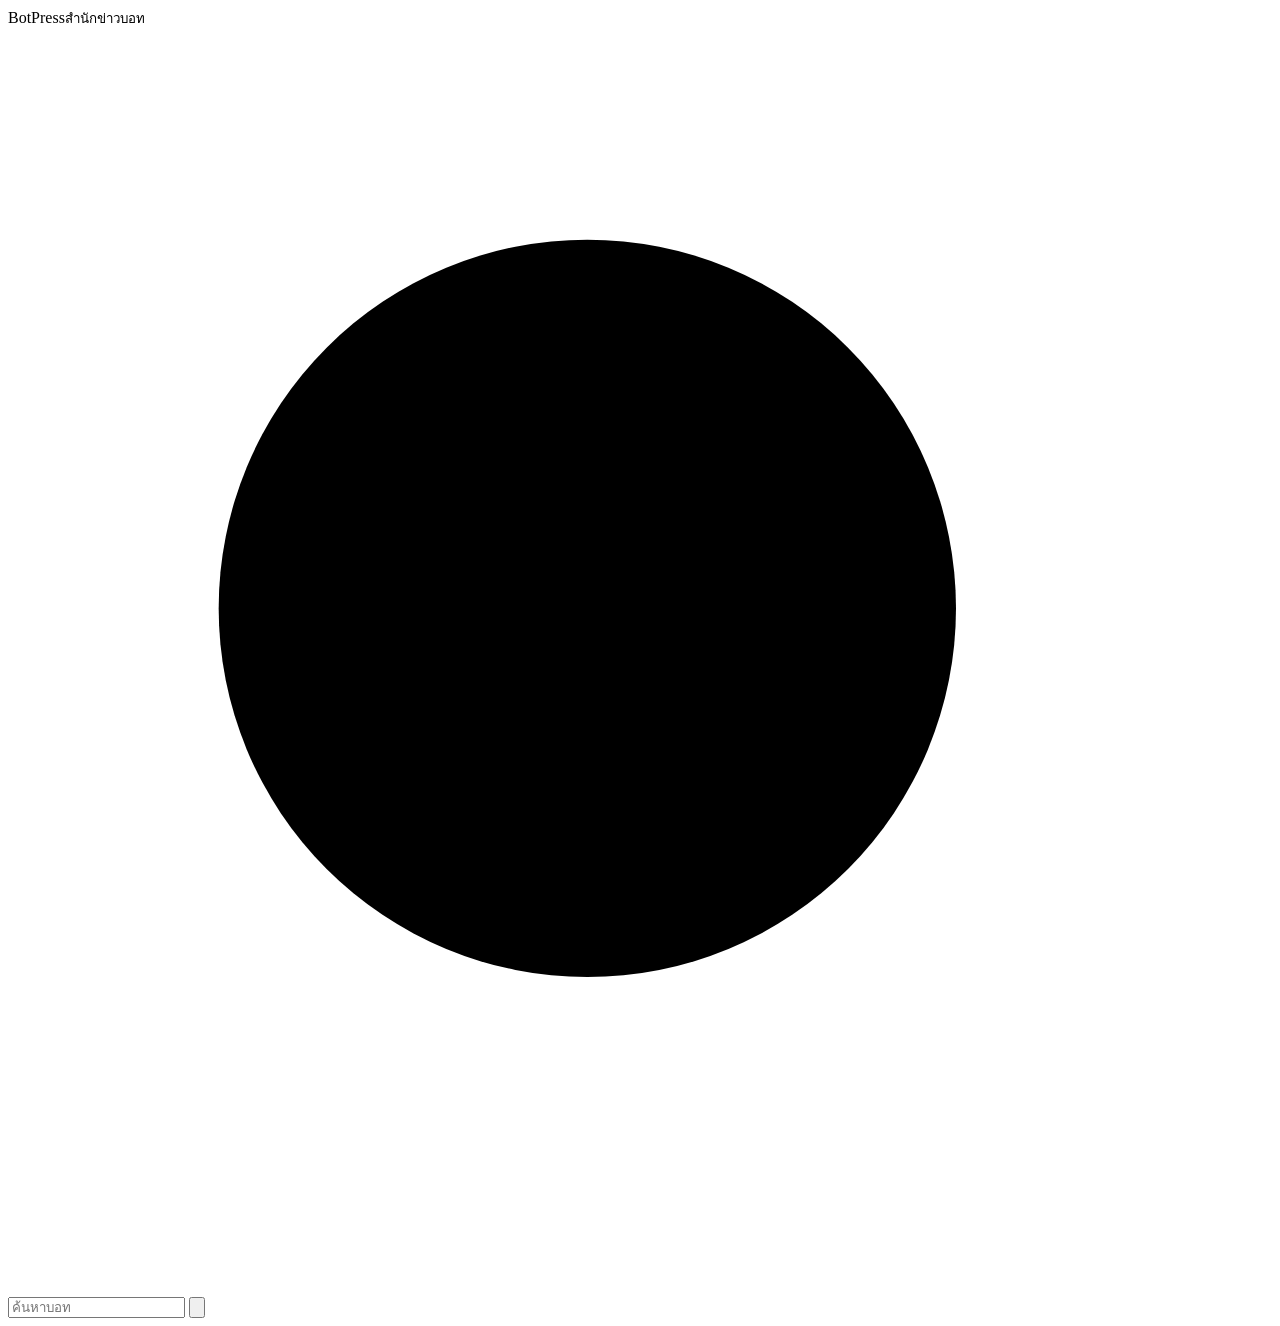
==== ui/index.html @ 11704aeb "Let the launcher move Rakazo's ports when another program holds them Monitor.RakazoUrl / RakazoApi n" ====
<!doctype html>
<html lang="th">
<head>
  <meta charset="utf-8">
  <meta http-equiv="Content-Security-Policy" content="default-src 'self'; img-src 'self' data: blob:; style-src 'self' 'unsafe-inline'; script-src 'self'; frame-src http://127.0.0.1:*">
  <title>BotPress</title>
  <script src="theme.js"></script>
  <link rel="stylesheet" href="app.css">
  <link rel="stylesheet" href="chat.css">
</head>
<body>
  <div class="aurora"></div>
  <div class="app">
    <aside class="side">
      <div class="brand" id="brand" role="button" tabindex="0" title="หน้าแรก"><div class="brand-mark"></div>
        <div class="brand-text">BotPress<small>สำนักข่าวบอท</small></div></div>
      <div class="side-actions">
        <label class="search"><svg class="i" viewBox="0 0 24 24"><circle cx="11" cy="11" r="7"/><path d="m20 20-3.5-3.5"/></svg>
          <input id="search" placeholder="ค้นหาบอท" autocomplete="off"></label>
        <button class="btn primary icon" id="newAgent" title="สร้างบอทใหม่"><svg class="i" viewBox="0 0 24 24"><path d="M12 5v14M5 12h14"/></svg></button>
      </div>
      <div class="side-scroll" id="sideList"></div>
      <div class="side-foot" id="sideFoot"></div>
    </aside>
    <main class="main" id="main"></main>
  </div>
  <div class="toasts" id="toasts"></div>
  <script src="app.js"></script>
  <script src="monitor.js"></script>
  <script src="chat.js"></script>
  <script src="work.js"></script>
  <script src="newsdesk.js"></script>
</body>
</html>
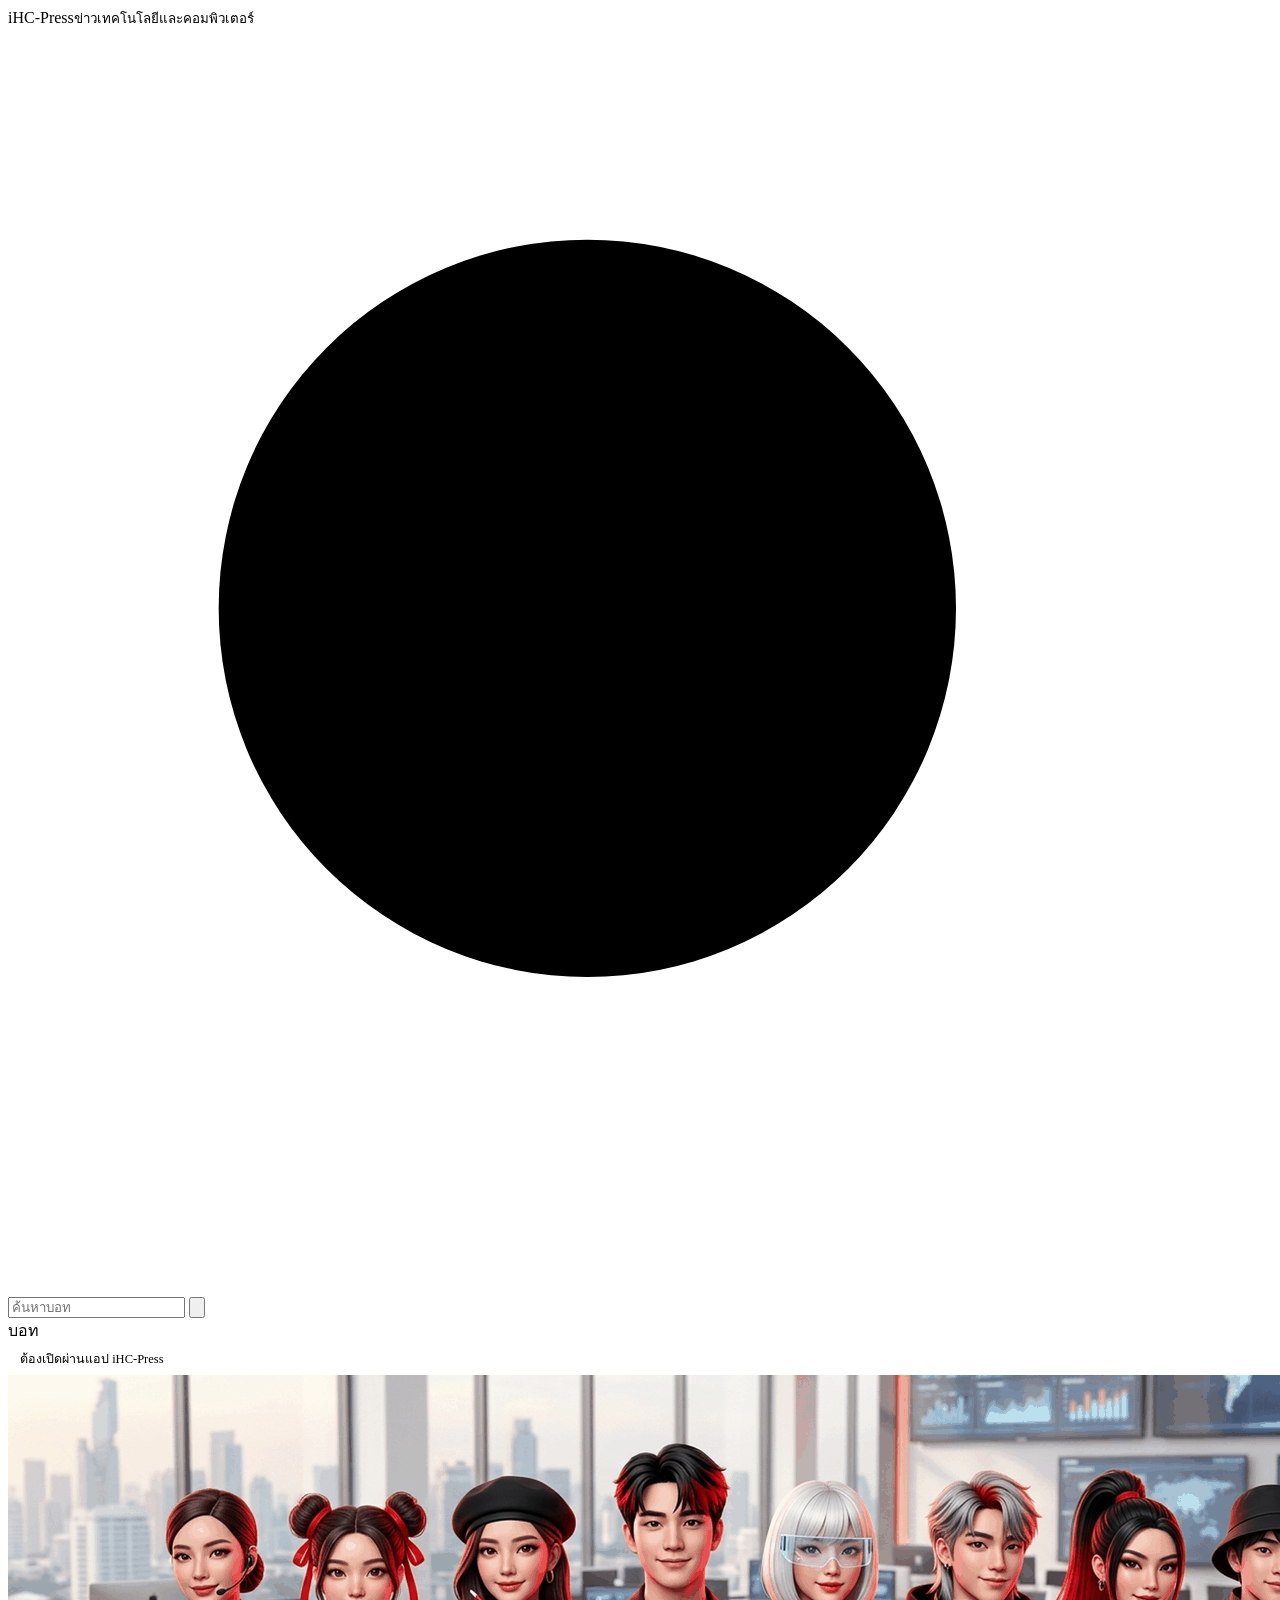
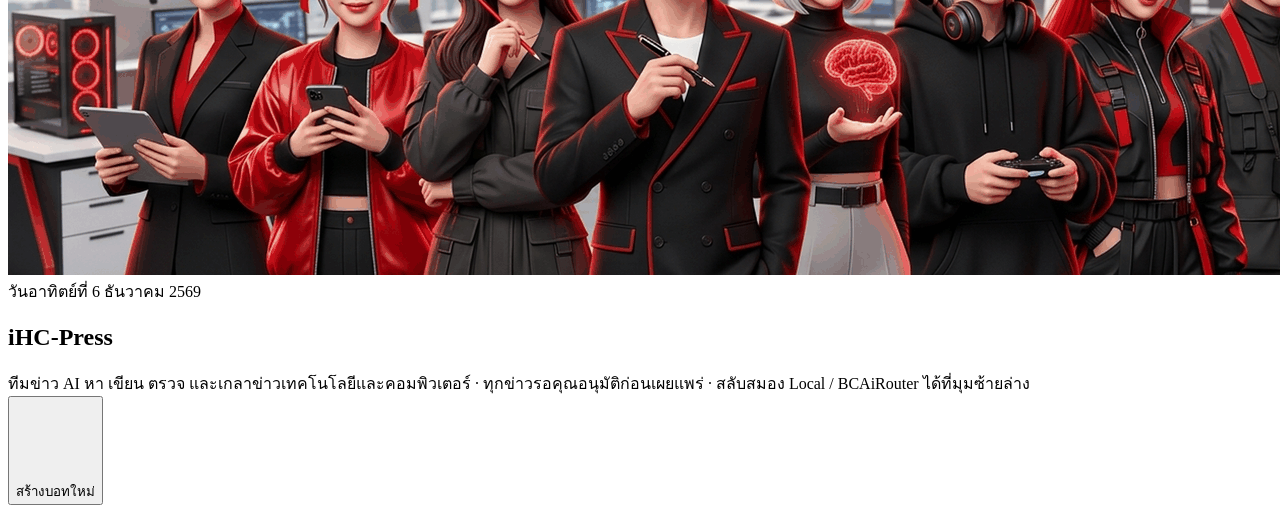
==== commit cdfa0f1c: "Rename the app to iHC-Press and use the team cover Every name the user sees now reads iHC-Press: win" ====
--- a/ui/index.html
+++ b/ui/index.html
@@ -3,7 +3,7 @@
 <head>
   <meta charset="utf-8">
   <meta http-equiv="Content-Security-Policy" content="default-src 'self'; img-src 'self' data: blob:; style-src 'self' 'unsafe-inline'; script-src 'self'; frame-src http://127.0.0.1:*">
-  <title>BotPress</title>
+  <title>iHC-Press</title>
   <script src="theme.js"></script>
   <link rel="stylesheet" href="app.css">
   <link rel="stylesheet" href="chat.css">
@@ -13,7 +13,7 @@
   <div class="app">
     <aside class="side">
       <div class="brand" id="brand" role="button" tabindex="0" title="หน้าแรก"><div class="brand-mark"></div>
-        <div class="brand-text">BotPress<small>สำนักข่าวบอท</small></div></div>
+        <div class="brand-text">iHC-Press<small>ข่าวเทคโนโลยีและคอมพิวเตอร์</small></div></div>
       <div class="side-actions">
         <label class="search"><svg class="i" viewBox="0 0 24 24"><circle cx="11" cy="11" r="7"/><path d="m20 20-3.5-3.5"/></svg>
           <input id="search" placeholder="ค้นหาบอท" autocomplete="off"></label>
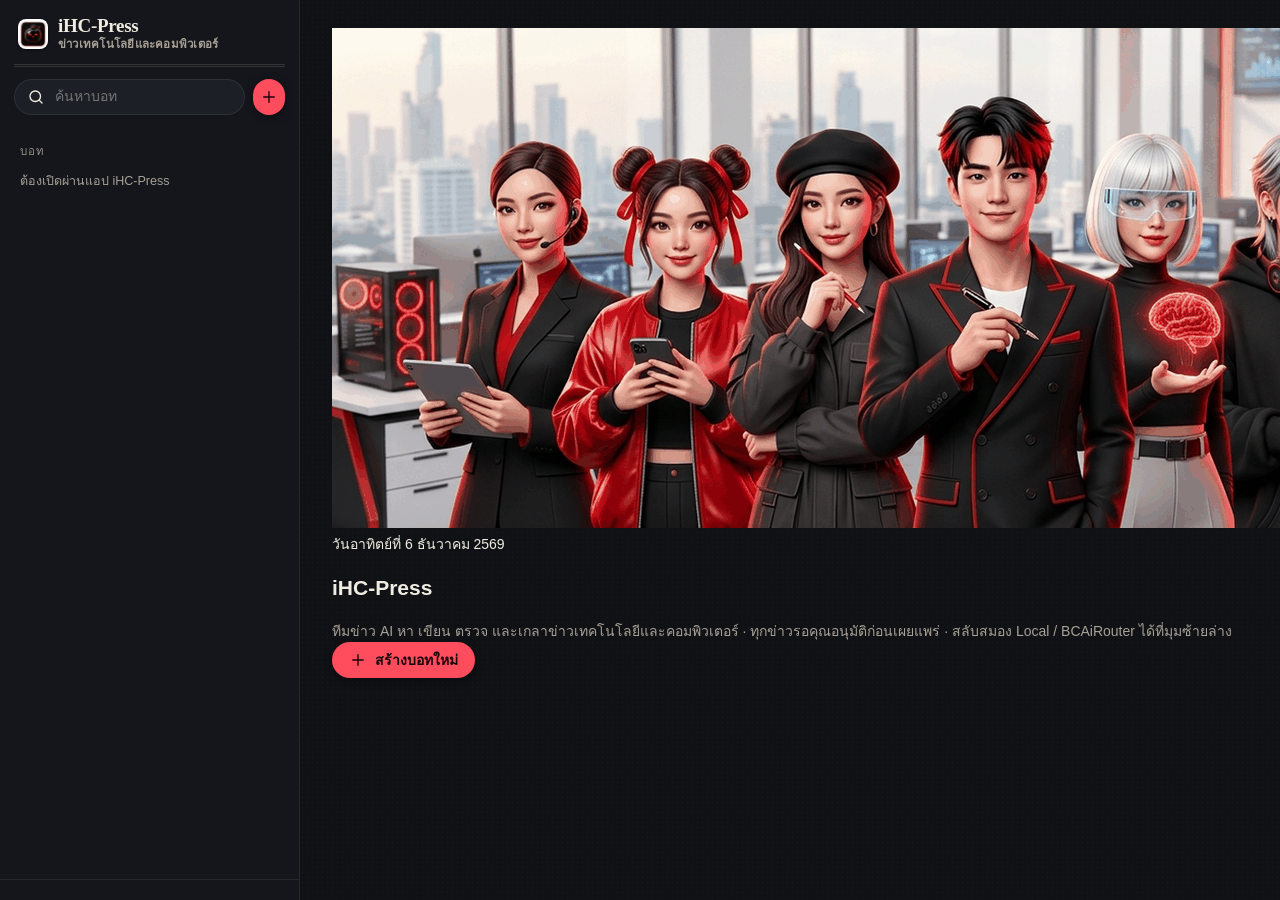
==== commit 8dbb32b7: "Add Settings page: LLM profiles, news-source list, YouTube digests - ตั้งค่า > สมอง AI: profile card" ====
--- a/ui/index.html
+++ b/ui/index.html
@@ -30,5 +30,6 @@
   <script src="chat.js"></script>
   <script src="work.js"></script>
   <script src="newsdesk.js"></script>
+  <script src="settings.js"></script>
 </body>
 </html>
--- a/ui/app.css
+++ b/ui/app.css
@@ -0,0 +1,391 @@
+/* BotPress design system: a news office. Light = newsprint, dark = night desk; one breaking-news red accent (--pill),
+   navy as the second colour, teal for success. Every text pair here is >= 4.5:1. */
+:root {
+  --bg: #0f1115; --panel: #16181d; --elev: #1c1f25; --elev2: #23262d; --elev3: #2c3038;
+  --line: rgba(var(--fg-rgb),.08); --line2: rgba(var(--fg-rgb),.14);
+  --text: #f1ece2; --muted: #a8a196; --dim: #938d83;
+  --pill: #ff4d5e; --pill-text: #1a0508; --pill-hover: #ff6675; /* breaking-news red: primary buttons, active nav, badges */
+  --navy: #2f5a8f; --on-navy: #f6f1e7;
+  --good: #3fb3a6; --warn: #f5b942; --bad: #ff6b6b; --info: #8fb4e6; --violet: #b49be0;
+  --r-sm: 8px; --r: 10px; --r-lg: 14px;
+  --ease: cubic-bezier(.2,.8,.2,1); --spring: cubic-bezier(.34,1.56,.64,1);
+  --font: "Segoe UI Variable Text", "Segoe UI", "Leelawadee UI", "Tahoma", sans-serif;
+  --font-head: Georgia, "Leelawadee UI", "Segoe UI", serif; /* masthead: serif Latin, Thai falls through to Leelawadee UI */
+  --mono: "Cascadia Mono", "Consolas", monospace;
+  color-scheme: dark; --fg-rgb: 241,236,226; /* surfaces/hover tints are rgba(var(--fg-rgb), a) so they flip with the theme */
+  --glass-side: rgba(22,24,29,.9); --glass-head: rgba(15,17,21,.8);
+  --shadow: rgba(0,0,0,.45); --grain: .35;
+  --log: #d6d0c4; --sunken: rgba(0,0,0,.35); --bad-soft: #ffa3a3; --good-soft: #7fd6cb; --warn-soft: #fcd34d; --violet-soft: #cdb9f0; --on-warn: #1a1205; --me: #2f5a8f; --me-text: #f6f1e7;
+}
+/* light theme (data-theme set by theme.js before the first paint) */
+:root[data-theme="light"] {
+  color-scheme: light; --fg-rgb: 20,20,20;
+  --bg: #f6f1e7; --panel: #faf7f0; --elev: #fffdf8; --elev2: #efe8da; --elev3: #e5dccb;
+  --line: rgba(20,20,20,.1); --line2: rgba(20,20,20,.18);
+  --text: #141414; --muted: #4f4b45; --dim: #6b665d;
+  --pill: #c8102e; --pill-text: #fff; --pill-hover: #a50d26;
+  --navy: #1f3a5f; --on-navy: #fff;
+  --good: #0f5e5a; --warn: #8a5a00; --bad: #b42318; --info: #1f3a5f; --violet: #6a3d7a;
+  --glass-side: rgba(250,247,240,.92); --glass-head: rgba(246,241,231,.88);
+  --shadow: rgba(60,45,20,.14); --grain: .7;
+  --log: #2b2924; --sunken: rgba(20,20,20,.05); --bad-soft: #a3201a; --good-soft: #0f5e5a; --warn-soft: #7a4f00; --violet-soft: #6a3d7a; --on-warn: #fff; --me: #1f3a5f; --me-text: #fff;
+}
+:focus-visible { outline: 2px solid var(--info); outline-offset: 2px; }
+* { box-sizing: border-box; }
+html, body { height: 100%; margin: 0; background: var(--bg); color: var(--text); font: 14px/1.5 var(--font);
+  -webkit-font-smoothing: antialiased; overflow: hidden; user-select: none; }
+input, textarea, .selectable, .log { user-select: text; }
+[hidden] { display: none !important; }
+button { font: inherit; color: inherit; }
+::-webkit-scrollbar { width: 10px; height: 10px; }
+::-webkit-scrollbar-thumb { background: rgba(var(--fg-rgb),.08); border-radius: 10px; border: 3px solid transparent; background-clip: content-box; }
+::-webkit-scrollbar-thumb:hover { background-color: rgba(var(--fg-rgb),.16); }
+
+/* newsprint behind everything (the .aurora div kept its name): faint halftone dots + paper fibres, CSS only, fainter at night */
+.aurora { position: fixed; inset: 0; pointer-events: none; z-index: 0; opacity: var(--grain);
+  background-image: radial-gradient(rgba(var(--fg-rgb),.07) .8px, transparent 1.2px),
+    repeating-linear-gradient(97deg, rgba(var(--fg-rgb),.02) 0 1px, transparent 1px 6px);
+  background-size: 5px 5px, auto; }
+
+.app { position: relative; z-index: 1; display: grid; grid-template-columns: 300px 1fr; height: 100vh; }
+
+/* ---------- sidebar ---------- */
+.side { display: flex; flex-direction: column; background: var(--glass-side); border-right: 1px solid var(--line);
+  backdrop-filter: blur(20px); min-height: 0; }
+.brand { cursor: pointer; display: flex; align-items: center; gap: 10px; margin: 0 14px 6px; padding: 16px 4px 12px; border-bottom: 3px double var(--line2); }
+/* logo as a background: a missing img/logo.png leaves a plain red mark instead of a broken image */
+.brand-mark { width: 30px; height: 30px; border-radius: 8px; flex: none; background: var(--pill) url(img/logo.png) center / cover no-repeat;
+  box-shadow: 0 1px 3px var(--shadow); }
+.brand-text { display: grid; font: 800 19px/1.1 var(--font-head); letter-spacing: -.3px; }
+.brand-text small { font: 600 11.5px/1.3 var(--font); color: var(--muted); letter-spacing: .02em; }
+.side-actions { display: flex; gap: 8px; padding: 6px 14px 10px; }
+.search { flex: 1; display: flex; align-items: center; gap: 8px; background: var(--elev); border: 1px solid var(--line);
+  border-radius: 999px; padding: 0 12px; height: 36px; transition: border-color .2s, box-shadow .2s; }
+.search:focus-within { border-color: var(--info); box-shadow: 0 0 0 1px var(--info); }
+.search input { flex: 1; background: none; border: 0; outline: 0; color: var(--text); font: inherit; }
+.side-scroll { flex: 1; overflow-y: auto; padding: 4px 8px 12px; min-height: 0; }
+.side-label { font-size: 11.5px; text-transform: uppercase; letter-spacing: .08em; color: var(--dim); padding: 14px 12px 6px; }
+.side-label.sec { display: flex; align-items: center; gap: 6px; cursor: pointer; border-radius: 10px; transition: color .2s; }
+.side-label.sec:hover { color: var(--text); }
+.side-label.sec .i { width: 13px; height: 13px; transform: rotate(90deg); transition: transform .25s var(--ease); }
+.side-label.sec.shut .i { transform: rotate(0deg); }
+.item { position: relative; display: grid; grid-template-columns: 40px 1fr auto; gap: 10px; align-items: center;
+  padding: 9px 10px; border-radius: 14px; cursor: pointer; transition: background .18s var(--ease), transform .18s var(--ease);
+  animation: fadeUp .45s var(--ease) both; }
+#sideList[data-settled] .item { animation: none; }
+.item:hover { background: rgba(var(--fg-rgb),.04); }
+.item:active { transform: scale(.985); }
+.item.active { background: rgba(var(--fg-rgb),.07); }
+.item.active::before { content: ""; position: absolute; left: -8px; top: 12px; bottom: 12px; width: 3px; border-radius: 3px;
+  background: var(--pill); animation: grow .3s var(--spring); }
+@keyframes grow { from { transform: scaleY(0); } }
+.item .name { font-weight: 600; white-space: nowrap; overflow: hidden; text-overflow: ellipsis; }
+.item .snippet { color: var(--muted); font-size: 12.5px; white-space: nowrap; overflow: hidden; text-overflow: ellipsis; }
+.item .time { color: var(--dim); font-size: 11.5px; align-self: start; padding-top: 3px; }
+.item .unread { position: absolute; right: 12px; bottom: 12px; width: 8px; height: 8px; border-radius: 50%; background: var(--info);
+  box-shadow: 0 0 10px var(--info); }
+.side-foot { border-top: 1px solid var(--line); padding: 10px; display: grid; gap: 4px; }
+.nav { display: flex; align-items: center; gap: 10px; padding: 9px 12px; border-radius: 12px; cursor: pointer; color: var(--muted);
+  transition: background .18s, color .18s; }
+.nav:hover { background: rgba(var(--fg-rgb),.04); color: var(--text); }
+.nav.active { background: color-mix(in srgb, var(--pill) 8%, transparent); color: var(--text); font-weight: 600; box-shadow: inset 3px 0 0 var(--pill); }
+.nav.active > .i { color: var(--pill); }
+.nav .grow { flex: 1; }
+
+/* ---------- avatar ---------- */
+.av { position: relative; width: 40px; height: 40px; border-radius: 14px; display: grid; place-items: center; flex: none;
+  font-weight: 700; color: rgba(255,255,255,.95); font-size: 15px; text-shadow: 0 1px 2px rgba(0,0,0,.25);
+  box-shadow: inset 0 1px 0 rgba(255,255,255,.25), 0 2px 6px var(--shadow); }
+.av::after { content: ""; position: absolute; inset: 0; border-radius: inherit;
+  background: radial-gradient(120% 80% at 30% 15%, rgba(255,255,255,.35), transparent 55%); }
+.av.sm { width: 28px; height: 28px; border-radius: 10px; font-size: 12px; }
+.av.lg { width: 56px; height: 56px; border-radius: 19px; font-size: 21px; display: grid; margin-right: 0; } /* beats the usage legend .lg in chat.css */
+.av.xl { width: 84px; height: 84px; border-radius: 28px; font-size: 32px; }
+/* staff portrait (app.js PORTRAITS): a circle over the initials, which show again if the png is missing */
+.av.photo { border-radius: 50%; }
+.av img { position: absolute; inset: 0; z-index: 1; width: 100%; height: 100%; object-fit: cover; border-radius: inherit; }
+.av.working::before { content: ""; position: absolute; inset: -3px; border-radius: inherit; padding: 2px;
+  background: conic-gradient(from 0deg, transparent 0 60%, var(--pill) 85%, transparent);
+  -webkit-mask: linear-gradient(#000 0 0) content-box, linear-gradient(#000 0 0); -webkit-mask-composite: xor; mask-composite: exclude;
+  animation: spin 1.4s linear infinite; }
+.av.idle { animation: breathe 5s ease-in-out infinite; }
+@keyframes breathe { 50% { transform: scale(1.035); } }
+.stack { display: flex; }
+.stack .av { margin-left: -12px; border: 2px solid var(--panel); }
+.stack .av:first-child { margin-left: 0; }
+.dot { width: 8px; height: 8px; border-radius: 50%; display: inline-block; background: var(--dim); flex: none; }
+.dot.good { background: var(--good); box-shadow: 0 0 8px var(--good); animation: pulse 2.4s ease-in-out infinite; }
+.dot.warn { background: var(--warn); box-shadow: 0 0 8px var(--warn); }
+.dot.bad { background: var(--bad); box-shadow: 0 0 8px var(--bad); }
+@keyframes pulse { 50% { opacity: .45; } }
+
+/* ---------- buttons ---------- */
+.btn { display: inline-flex; align-items: center; justify-content: center; gap: 8px; height: 36px; padding: 0 16px; border-radius: 999px;
+  border: 1px solid var(--line2); background: var(--elev2); cursor: pointer; font-weight: 600; white-space: nowrap;
+  transition: transform .15s var(--ease), background .2s, border-color .2s, opacity .2s, box-shadow .2s; }
+.btn:hover { background: var(--elev3); border-color: rgba(var(--fg-rgb),.18); }
+.btn:active { transform: scale(.96); }
+.btn:disabled { opacity: .35; pointer-events: none; }
+.btn.primary { background: var(--pill); color: var(--pill-text); border-color: transparent; box-shadow: 0 2px 8px var(--shadow); }
+.btn.primary:hover { background: var(--pill-hover); box-shadow: 0 4px 14px var(--shadow); }
+.btn.danger { color: var(--bad-soft); }
+.btn.danger:hover { background: rgba(255,107,107,.12); border-color: rgba(255,107,107,.35); }
+.btn.ghost { background: transparent; border-color: transparent; color: var(--muted); }
+.btn.ghost:hover { background: rgba(var(--fg-rgb),.06); color: var(--text); }
+.btn.icon { width: 36px; padding: 0; }
+.btn.sm { height: 30px; padding: 0 12px; font-size: 13px; }
+.btn .spin { width: 14px; height: 14px; border-radius: 50%; border: 2px solid currentColor; border-right-color: transparent; animation: spin .7s linear infinite; }
+@keyframes spin { to { transform: rotate(360deg); } }
+svg.i { width: 18px; height: 18px; stroke: currentColor; fill: none; stroke-width: 1.8; stroke-linecap: round; stroke-linejoin: round; flex: none; }
+
+/* ---------- main + views ---------- */
+.main { position: relative; min-width: 0; min-height: 0; display: flex; }
+.view { flex: 1; min-width: 0; display: flex; flex-direction: column; animation: viewIn .45s var(--ease) both; }
+@keyframes viewIn { from { opacity: 0; transform: translateY(10px) scale(.995); } }
+@keyframes fadeUp { from { opacity: 0; transform: translateY(8px); } }
+.page { flex: 1; overflow-y: auto; padding: 28px 32px 40px; }
+.page-head { display: flex; align-items: flex-end; gap: 16px; margin-bottom: 22px; padding-bottom: 14px; border-bottom: 1px solid var(--line2); }
+.page-head h1 { margin: 0; font: 800 28px/1.15 var(--font-head); letter-spacing: -.4px; }
+.page-head .sub { color: var(--muted); }
+.page-head .grow { flex: 1; }
+.chip { display: inline-flex; align-items: center; gap: 7px; height: 26px; padding: 0 11px; border-radius: 999px; font-size: 12.5px;
+  background: rgba(var(--fg-rgb),.05); border: 1px solid var(--line); color: var(--muted); white-space: nowrap; }
+.chip.good { color: var(--good); background: color-mix(in srgb, var(--good) 8%, transparent); border-color: color-mix(in srgb, var(--good) 30%, transparent); }
+.chip.bad { color: var(--bad); background: color-mix(in srgb, var(--bad) 8%, transparent); border-color: color-mix(in srgb, var(--bad) 30%, transparent); }
+.chip.warn { color: var(--warn); background: color-mix(in srgb, var(--warn) 8%, transparent); border-color: color-mix(in srgb, var(--warn) 30%, transparent); }
+
+/* ---------- cards ---------- */
+.grid { display: grid; gap: 16px; }
+.g4 { grid-template-columns: repeat(4, minmax(0, 1fr)); }
+.g2 { grid-template-columns: repeat(2, minmax(0, 1fr)); }
+.card { position: relative; background: var(--elev); box-shadow: 0 1px 2px var(--shadow);
+  border: 1px solid var(--line); border-radius: var(--r-lg); padding: 18px 20px; overflow: hidden;
+  animation: fadeUp .6s var(--ease) both; transition: border-color .25s, transform .25s var(--ease); }
+.card:hover { border-color: var(--line2); }
+.card h3 { margin: 0 0 12px; font-size: 13px; font-weight: 600; color: var(--muted); letter-spacing: .02em; display: flex; align-items: center; gap: 8px; }
+.card h3 .grow { flex: 1; }
+.big { font-size: 34px; font-weight: 700; letter-spacing: -1px; line-height: 1.1; font-variant-numeric: tabular-nums; }
+.big small { font-size: 14px; color: var(--muted); font-weight: 500; letter-spacing: 0; margin-left: 4px; }
+.muted { color: var(--muted); }
+.dim { color: var(--dim); }
+.mono { font-family: var(--mono); }
+.row { display: flex; align-items: center; gap: 10px; }
+.row.wrap { flex-wrap: wrap; }
+.row .grow { flex: 1; }
+.kv { display: grid; grid-template-columns: auto 1fr; gap: 6px 16px; font-size: 13.5px; }
+.kv .k { color: var(--muted); }
+.num { font-variant-numeric: tabular-nums; }
+
+/* ring gauge */
+.gauge { display: flex; align-items: center; gap: 16px; }
+.ring { width: 84px; height: 84px; flex: none; transform: rotate(-90deg); }
+.ring circle { fill: none; stroke-width: 8; }
+.ring .track { stroke: rgba(var(--fg-rgb),.06); }
+.ring .val { stroke-linecap: round; transition: stroke-dashoffset 1s var(--ease), stroke .6s; filter: drop-shadow(0 0 6px currentColor); }
+
+/* sparkline */
+.spark { width: 100%; height: 64px; display: block; }
+.spark-wrap { margin-top: 10px; }
+
+/* slots */
+.slots { display: flex; gap: 6px; }
+.slot { width: 28px; height: 10px; border-radius: 6px; background: rgba(var(--fg-rgb),.08); transition: background .3s, box-shadow .3s; }
+.slot.busy { background: var(--good); box-shadow: 0 0 8px var(--good); animation: pulse 1.2s ease-in-out infinite; }
+
+/* table */
+.table { width: 100%; border-collapse: collapse; font-size: 13px; }
+.table { table-layout: fixed; }
+.table td, .table th { padding: 8px 6px; border-bottom: 1px solid var(--line); text-align: left; white-space: nowrap; overflow: hidden; text-overflow: ellipsis; }
+.table th:nth-child(1) { width: 26%; } .table th:nth-child(3) { width: 12%; } .table th:nth-child(4) { width: 30%; }
+.table th { color: var(--dim); font-weight: 600; font-size: 11.5px; text-transform: uppercase; letter-spacing: .06em; }
+.table tr { animation: fadeUp .4s var(--ease) both; }
+.bar { height: 6px; border-radius: 6px; background: rgba(var(--fg-rgb),.07); overflow: hidden; min-width: 60px; }
+.bar i { display: block; height: 100%; border-radius: 6px; background: linear-gradient(90deg, var(--info), var(--violet)); transition: width .8s var(--ease); }
+
+/* segmented + log */
+.seg { display: inline-flex; background: var(--elev); border: 1px solid var(--line); border-radius: 999px; padding: 3px; position: relative; }
+.seg button { position: relative; z-index: 1; border: 0; background: none; padding: 5px 12px; border-radius: 999px; cursor: pointer;
+  color: var(--muted); font-size: 12.5px; transition: color .2s; }
+.seg button.on { color: var(--on-navy); }
+.seg .thumb { position: absolute; top: 3px; bottom: 3px; border-radius: 999px; background: var(--navy); transition: left .35s var(--spring), width .35s var(--spring); }
+.log { font: 12px/1.55 var(--mono); color: var(--log); background: var(--sunken); border: 1px solid var(--line); border-radius: 14px;
+  padding: 12px 14px; height: 300px; overflow: auto; white-space: pre; margin-top: 12px; }
+
+/* ---------- modal / toast ---------- */
+.scrim { position: fixed; inset: 0; z-index: 50; background: rgba(0,0,0,.55); backdrop-filter: blur(8px); display: grid; place-items: center;
+  animation: fade .25s var(--ease) both; }
+.scrim.out { animation: fadeOut .2s var(--ease) both; }
+@keyframes fade { from { opacity: 0; } }
+@keyframes fadeOut { to { opacity: 0; } }
+.modal { width: min(560px, calc(100vw - 48px)); max-height: calc(100vh - 80px); overflow: auto; background: var(--panel);
+  border: 1px solid var(--line2); border-radius: 24px; padding: 24px; box-shadow: 0 30px 120px rgba(0,0,0,.6);
+  animation: pop .45s var(--spring) both; }
+.modal.wide { width: min(900px, calc(100vw - 48px)); }
+.modal:focus { outline: none; }
+.scrim.out .modal { animation: popOut .2s var(--ease) both; }
+@keyframes pop { from { opacity: 0; transform: translateY(14px) scale(.96); } }
+@keyframes popOut { to { opacity: 0; transform: scale(.97); } }
+.modal h2 { margin: 0 0 6px; font: 700 21px/1.3 var(--font-head); }
+.modal .actions { display: flex; justify-content: flex-end; gap: 10px; margin-top: 22px; }
+.toasts { position: fixed; right: 20px; bottom: 20px; z-index: 60; display: grid; gap: 10px; }
+.toast { display: flex; align-items: center; gap: 10px; background: var(--elev2); border: 1px solid var(--line2); border-radius: 14px;
+  padding: 11px 16px; box-shadow: 0 8px 24px var(--shadow); animation: toastIn .45s var(--spring) both; max-width: 420px; }
+.toast.out { animation: fadeOut .3s var(--ease) both; }
+@keyframes toastIn { from { opacity: 0; transform: translateY(16px) scale(.95); } }
+
+/* ---------- forms ---------- */
+.field { display: grid; gap: 6px; margin-top: 14px; }
+.field label { font-size: 12.5px; color: var(--muted); font-weight: 600; }
+.input, textarea.input { width: 100%; background: var(--elev); border: 1px solid var(--line); border-radius: 12px; color: var(--text);
+  padding: 10px 12px; font: inherit; outline: 0; transition: border-color .2s, box-shadow .2s; resize: vertical; }
+.input:focus { border-color: var(--info); box-shadow: 0 0 0 1px var(--info); }
+
+.skeleton { background: linear-gradient(90deg, rgba(var(--fg-rgb),.04), rgba(var(--fg-rgb),.09), rgba(var(--fg-rgb),.04));
+  background-size: 200% 100%; animation: shimmer 1.4s linear infinite; border-radius: 8px; }
+@keyframes shimmer { to { background-position: -200% 0; } }
+.shimmer-text { background: linear-gradient(90deg, var(--dim) 0%, var(--text) 40%, var(--dim) 80%); background-size: 200% 100%;
+  -webkit-background-clip: text; background-clip: text; color: transparent; animation: shimmer 1.8s linear infinite; }
+
+@media (prefers-reduced-motion: reduce) { *, *::before, *::after { animation-duration: .01ms !important; transition-duration: .01ms !important; } }
+/* LLM mode switch (sidebar foot) */
+.llm-mode { display: flex; gap: 4px; padding: 4px; margin: 0 4px 8px; border-radius: 12px; background: var(--elev); border: 1px solid var(--line); }
+.llm-mode button { flex: 1; border: 0; border-radius: 9px; padding: 6px 4px; background: transparent; color: var(--muted); font: 600 12px var(--font); cursor: pointer; transition: background .2s var(--ease), color .2s var(--ease); }
+.llm-mode button:hover { color: var(--text); }
+.llm-mode button.on { background: var(--navy); color: var(--on-navy); }
+/* work center: tabs stay one line each; the bar scrolls sideways instead of wrapping labels */
+#w-tabs { max-width: 100%; overflow-x: auto; scrollbar-width: none; }
+#w-tabs::-webkit-scrollbar { display: none; }
+#w-tabs button { white-space: nowrap; flex-shrink: 0; }
+/* news board (newsdesk.js): one column per status, styled as newspaper sections; it scrolls sideways, the killed column folds to its header */
+#d-board { overflow-x: auto; padding-bottom: 8px; }
+.board { display: flex; gap: 14px; align-items: flex-start; }
+.board-col { flex: 1 0 210px; display: grid; gap: 10px; min-width: 0; border-top: 2px solid var(--pill); padding-top: 4px; }
+.board-col.shut { flex: 0 0 auto; }
+/* "รอ บก.บห." is the column the owner acts on: heavier rule and a faint red wash (its label says it, the colour only repeats it) */
+.board-col[data-status="ready"] { border-top-width: 4px; padding: 4px 6px 8px; border-radius: 0 0 var(--r) var(--r); background: color-mix(in srgb, var(--pill) 6%, transparent); }
+.board-head { display: flex; align-items: center; gap: 8px; padding: 4px 2px 6px; border-bottom: 1px solid var(--line2);
+  font: 700 13px/1.3 var(--font-head); letter-spacing: .06em; color: var(--text); white-space: nowrap; }
+.board-head span { margin-left: auto; color: var(--dim); font-weight: 500; }
+.board-head[data-killed] { cursor: pointer; border-radius: 10px; }
+.board-head[data-killed]:hover { color: var(--text); background: rgba(var(--fg-rgb),.04); }
+.board .card { animation: none; } /* redrawn on every change: no fade each time */
+/* stories are clippings: paper card, square-ish corners, a little lift */
+.story { cursor: pointer; padding: 12px 14px; border-radius: 3px; box-shadow: 0 1px 0 var(--line), 0 3px 8px var(--shadow); }
+.story:hover { transform: translateY(-2px); }
+.story-h { font: 700 14.5px/1.45 var(--font-head); display: -webkit-box; -webkit-line-clamp: 3; -webkit-box-orient: vertical; overflow: hidden; }
+.story-meta { margin-top: 8px; font-size: 12px; }
+.story-meta .chip { height: 22px; font-size: 11.5px; }
+.story.stale { border-color: rgba(245,185,66,.55); background: linear-gradient(180deg, rgba(245,185,66,.12), transparent 70%) var(--elev); }
+.stale-tag { color: var(--warn); }
+.desk-sum { cursor: pointer; margin: 8px 0 4px; }
+.reader-sec { margin-top: 18px; line-height: 1.65; }
+.reader-sec h3 { margin: 0 0 6px; padding-bottom: 4px; border-bottom: 1px solid var(--line); font-size: 12.5px; letter-spacing: .06em; color: var(--muted); }
+.reader-sec .md { font-size: 16px; line-height: 1.75; max-width: 70ch; }
+.modal h2.headline { font-size: 26px; font-weight: 800; line-height: 1.25; letter-spacing: -.3px; }
+.reader-sec p { margin: 0 0 8px; }
+.reader-sec ul { margin: 4px 0; padding-left: 20px; }
+.reader-sec a { color: var(--info); }
+.reader-sec code { font: 12.5px var(--mono); background: rgba(var(--fg-rgb),.08); padding: 1px 6px; border-radius: 6px; }
+.reader-pre { white-space: pre-wrap; background: var(--sunken); border: 1px solid var(--line); border-radius: 12px; padding: 10px 12px; }
+.timeline { display: grid; gap: 6px; font-size: 12.5px; }
+.reader-sec pre { font: 12.5px/1.55 var(--mono); white-space: pre-wrap; background: var(--sunken); border: 1px solid var(--line); border-radius: 12px; padding: 10px 12px; margin: 0 0 8px; }
+/* home: breaking-news ticker (newsdesk.js card): two copies of the list slide by one copy's width; pauses on hover/focus */
+.ticker { display: flex; align-items: stretch; margin: 0 0 12px; border: 1px solid var(--line2); border-radius: var(--r-sm); background: var(--elev); overflow: hidden; }
+.ticker-label { flex: none; display: grid; place-items: center; padding: 0 14px; background: var(--pill); color: var(--pill-text); font: 800 13px var(--font-head); letter-spacing: .04em; }
+.ticker-view { flex: 1; min-width: 0; overflow: hidden;
+  -webkit-mask-image: linear-gradient(90deg, transparent, #000 20px, #000 calc(100% - 20px), transparent); mask-image: linear-gradient(90deg, transparent, #000 20px, #000 calc(100% - 20px), transparent); }
+.ticker-track { display: flex; width: max-content; animation: ticker linear infinite; }
+.ticker:hover .ticker-track, .ticker:focus-within .ticker-track { animation-play-state: paused; }
+@keyframes ticker { to { transform: translateX(-50%); } }
+.ticker-group { display: flex; padding-right: 24px; min-width: 100vw; } /* few short headlines: each copy still spans the view, so the loop never shows one twice */
+.tick { border: 0; background: none; padding: 9px 14px; cursor: pointer; white-space: nowrap; font-weight: 600; color: var(--text); }
+.tick::before { content: "■"; color: var(--pill); font-size: 8px; margin-right: 10px; vertical-align: 2px; }
+.tick:hover { color: var(--pill); text-decoration: underline; }
+.tick:focus-visible { outline-offset: -2px; }
+@media (prefers-reduced-motion: reduce) { .ticker-track { animation: none !important; } .ticker-view { overflow-x: auto; } .ticker-group { min-width: 0; } .ticker-group[aria-hidden] { display: none; } }
+/* ---------- settings (settings.js) ---------- */
+.nav-hint { font-size: 11px; max-width: 110px; overflow: hidden; text-overflow: ellipsis; white-space: nowrap; }
+.set-tabs { display: flex; gap: 6px; margin: -6px 0 18px; border-bottom: 1px solid var(--line); overflow-x: auto; scrollbar-width: none; }
+.set-tabs button { display: inline-flex; align-items: center; gap: 8px; border: 0; background: none; cursor: pointer; padding: 10px 14px 12px; color: var(--muted);
+  font: 600 14px var(--font); border-bottom: 3px solid transparent; margin-bottom: -1px; white-space: nowrap; transition: color .2s var(--ease), border-color .2s var(--ease); }
+.set-tabs button:hover { color: var(--text); }
+.set-tabs button.on { color: var(--text); border-bottom-color: var(--pill); }
+#set-body:focus { outline: none; }
+.set-note { display: flex; gap: 10px; align-items: flex-start; padding: 12px 14px; margin-bottom: 16px; border: 1px solid var(--line); border-left: 3px solid var(--pill);
+  border-radius: var(--r); background: var(--elev); font-size: 13.5px; line-height: 1.6; }
+.set-note > svg { flex: none; margin-top: 2px; color: var(--pill); }
+.set-note code { font: 12.5px var(--mono); background: rgba(var(--fg-rgb),.08); padding: 1px 6px; border-radius: 6px; }
+.field .help { font-size: 12px; color: var(--dim); line-height: 1.5; }
+.field .err, .err { font-size: 12.5px; color: var(--bad); }
+.field .err:empty, .err:empty { display: none; }
+.check { display: flex; align-items: center; gap: 8px; margin-top: 14px; font-size: 14px; cursor: pointer; }
+.check input { width: 18px; height: 18px; accent-color: var(--pill); }
+.sr-only { position: absolute; width: 1px; height: 1px; overflow: hidden; clip: rect(0 0 0 0); white-space: nowrap; }
+.bad-text { color: var(--bad); }
+/* LLM profiles */
+.pf { display: flex; flex-direction: column; }
+.pf.active { border-color: color-mix(in srgb, var(--good) 45%, transparent); box-shadow: 0 0 0 1px color-mix(in srgb, var(--good) 30%, transparent), 0 1px 2px var(--shadow); }
+.pf h3 .pf-name { color: var(--text); font-size: 15px; font-weight: 700; letter-spacing: 0; }
+.pf .kv { margin: 4px 0 14px; }
+.pf .kv .mono { font-size: 12.5px; overflow-wrap: anywhere; }
+.pf-actions { display: flex; gap: 8px; margin-top: auto; }
+.pf-add { display: grid; place-items: center; align-content: center; gap: 6px; min-height: 190px; text-align: center; cursor: pointer; color: var(--text);
+  border: 1.5px dashed var(--line2); background: transparent; font: inherit; }
+.pf-add:hover { border-color: var(--pill); background: color-mix(in srgb, var(--pill) 4%, transparent); }
+.pf-add > svg { width: 28px; height: 28px; color: var(--pill); }
+.restart-bar { height: 4px; border-radius: 4px; background: rgba(var(--fg-rgb),.08); overflow: hidden; margin-top: 18px; }
+.restart-bar i { display: block; height: 100%; width: 40%; background: var(--pill); animation: indet 1.2s var(--ease) infinite; }
+@keyframes indet { from { transform: translateX(-100%); } to { transform: translateX(250%); } }
+/* news sources */
+.src-bar { display: flex; flex-wrap: wrap; align-items: center; gap: 10px; margin-bottom: 12px; }
+.src-bar .search { flex: 1 1 260px; max-width: 420px; }
+.src-bar select.input { width: auto; min-width: 140px; padding: 8px 12px; }
+.src-bar .grow { flex: 1; }
+.src-list { display: grid; gap: 8px; }
+.src { display: grid; grid-template-columns: auto 1fr auto; gap: 14px; align-items: center; padding: 12px 14px; border: 1px solid var(--line); border-radius: var(--r); background: var(--elev); }
+.src.off { opacity: .6; }
+.src-main { min-width: 0; display: grid; gap: 3px; }
+.src-name { display: flex; align-items: center; gap: 8px; flex-wrap: wrap; }
+.src-name .chip { height: 22px; font-size: 11.5px; }
+.chip.type-youtube { color: var(--pill); border-color: color-mix(in srgb, var(--pill) 35%, transparent); }
+.src-url { font-size: 12.5px; color: var(--info); overflow: hidden; text-overflow: ellipsis; white-space: nowrap; text-decoration: none; }
+.src-url:hover { text-decoration: underline; }
+.src-meta { display: flex; flex-wrap: wrap; gap: 6px; align-items: center; font-size: 12px; }
+.beat { padding: 1px 8px; border-radius: 999px; background: rgba(var(--fg-rgb),.07); color: var(--muted); }
+.beat.all { background: color-mix(in srgb, var(--good) 12%, transparent); color: var(--good); }
+.src-actions { display: flex; gap: 4px; }
+fieldset.field { border: 0; padding: 0; margin-inline: 0; }
+fieldset.field legend { font-size: 12.5px; color: var(--muted); font-weight: 600; padding: 0; margin-bottom: 6px; }
+.beat-pick { display: flex; flex-wrap: wrap; gap: 8px; }
+.beat-pick label { cursor: pointer; position: relative; }
+.beat-pick input { position: absolute; opacity: 0; }
+.beat-pick span { display: inline-flex; align-items: center; min-height: 34px; padding: 0 14px; border-radius: 999px; border: 1px solid var(--line2); color: var(--muted); font-size: 13px; transition: background .15s var(--ease), color .15s var(--ease); }
+.beat-pick input:checked + span { background: var(--pill); border-color: var(--pill); color: var(--pill-text); }
+.beat-pick input:focus-visible + span { outline: 2px solid var(--info); outline-offset: 2px; }
+.empty { text-align: center; padding: 36px 24px; }
+.empty h2 { margin: 10px 0 4px; font: 700 20px var(--font-head); }
+.big-i { width: 40px; height: 40px; color: var(--pill); }
+/* YouTube */
+.tool-list ul { list-style: none; margin: 0; padding: 0; display: grid; gap: 10px; }
+.tool-list li { display: grid; grid-template-columns: 24px 1fr; gap: 10px; align-items: start; font-size: 13.5px; }
+.tool-list .tk { width: 22px; height: 22px; border-radius: 50%; display: grid; place-items: center; }
+.tool-list .tk svg { width: 14px; height: 14px; stroke-width: 3; }
+.tool-list li.ok .tk { background: color-mix(in srgb, var(--good) 18%, transparent); color: var(--good); }
+.tool-list li.no .tk { background: color-mix(in srgb, var(--bad) 15%, transparent); color: var(--bad); }
+.cmd { display: inline-block; margin-top: 4px; font: 12px var(--mono); background: var(--sunken); border: 1px solid var(--line); border-radius: 8px; padding: 3px 8px; user-select: all; }
+.engine { margin-top: 14px; padding-top: 10px; border-top: 1px solid var(--line); font-size: 13px; color: var(--muted); }
+#yt-form .input { flex: 1; }
+.yt-steps { margin-top: 12px; font-size: 13px; line-height: 1.6; }
+.yt-row { display: flex; align-items: center; gap: 12px; width: 100%; padding: 10px; border: 0; border-bottom: 1px solid var(--line); background: none; color: var(--text); font: inherit; text-align: left; cursor: pointer; border-radius: 8px; }
+.yt-row:hover { background: rgba(var(--fg-rgb),.04); }
+.yt-row.pending { cursor: default; }
+.yt-row .grow { flex: 1; min-width: 0; }
+.yt-row b { display: block; overflow: hidden; text-overflow: ellipsis; white-space: nowrap; }
+.yt-thumb { width: 40px; height: 40px; flex: none; border-radius: 10px; display: grid; place-items: center; background: color-mix(in srgb, var(--pill) 14%, transparent); color: var(--pill); }
+.yt-points { display: grid; grid-template-columns: repeat(auto-fill, minmax(240px, 1fr)); gap: 14px; }
+.yt-point { margin: 0; border: 1px solid var(--line); border-radius: var(--r); overflow: hidden; background: var(--elev); }
+.yt-point img { display: block; width: 100%; aspect-ratio: 16 / 9; object-fit: cover; background: #000; }
+.yt-noshot { aspect-ratio: 16 / 9; display: grid; place-items: center; color: var(--dim); background: var(--sunken); }
+.yt-point figcaption { padding: 10px 12px; font-size: 13.5px; line-height: 1.6; }
+.yt-point .ts { font: 700 12.5px var(--mono); color: var(--pill-text); background: var(--pill); padding: 1px 7px; border-radius: 6px; margin-right: 4px; text-decoration: none; }
+@media (max-width: 900px) { .g2.yt-top, #pf-list.g2 { grid-template-columns: 1fr; } .src { grid-template-columns: auto 1fr; } .src-actions { grid-column: 2; } }
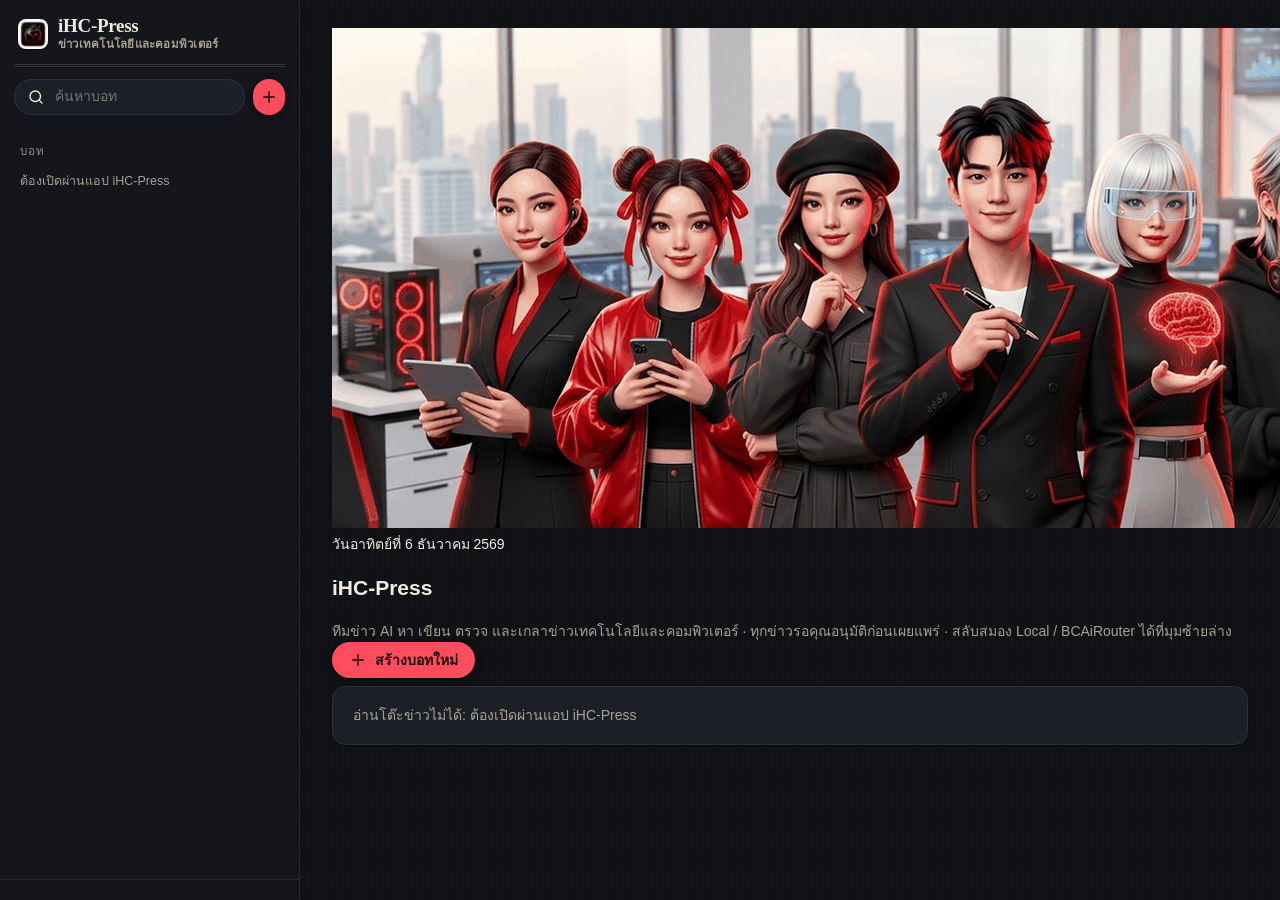
==== commit b80a3371: "Show and auto-make news artwork in the app; write in the iHC-Press voice Artwork - render.mjs reads " ====
--- a/ui/index.html
+++ b/ui/index.html
@@ -2,7 +2,7 @@
 <html lang="th">
 <head>
   <meta charset="utf-8">
-  <meta http-equiv="Content-Security-Policy" content="default-src 'self'; img-src 'self' data: blob:; style-src 'self' 'unsafe-inline'; script-src 'self'; frame-src http://127.0.0.1:*">
+  <meta http-equiv="Content-Security-Policy" content="default-src 'self'; img-src 'self' data: blob: https://art.botpress.example; style-src 'self' 'unsafe-inline'; script-src 'self'; frame-src http://127.0.0.1:*">
   <title>iHC-Press</title>
   <script src="theme.js"></script>
   <link rel="stylesheet" href="app.css">
--- a/ui/app.css
+++ b/ui/app.css
@@ -279,6 +279,20 @@
 .stale-tag { color: var(--warn); }
 .desk-sum { cursor: pointer; margin: 8px 0 4px; }
 .reader-sec { margin-top: 18px; line-height: 1.65; }
+/* news artwork: board thumbnail, reader grid, full-size viewer */
+.story-art { display: block; width: 100%; aspect-ratio: 1; object-fit: cover; border-radius: 2px; margin-bottom: 10px; background: var(--sunken); }
+.art-grid { display: grid; grid-template-columns: 16fr 9fr 7.2fr; gap: 10px; align-items: start; }
+.art-thumb { position: relative; padding: 0; border: 1px solid var(--line); border-radius: 6px; overflow: hidden; background: var(--sunken); cursor: zoom-in; }
+.art-thumb img { display: block; width: 100%; height: auto; }
+.art-thumb span { position: absolute; left: 6px; bottom: 6px; padding: 2px 8px; border-radius: 999px; background: rgba(0,0,0,.65); color: #fff; font-size: 11.5px; }
+.art-thumb:hover, .art-thumb:focus-visible { border-color: var(--navy); }
+.art-info { margin-top: 8px; font-size: 12.5px; }
+.art-actions { gap: 10px; margin-top: 12px; align-items: center; }
+.art-seg { display: inline-flex; background: var(--elev); border: 1px solid var(--line); border-radius: 999px; padding: 3px; }
+.art-seg button { border: 0; background: none; padding: 5px 12px; border-radius: 999px; cursor: pointer; color: var(--muted); font-size: 12.5px; }
+.art-seg button.on { background: var(--navy); color: var(--on-navy); }
+.art-full { display: block; max-width: 100%; max-height: calc(100vh - 180px); margin: 14px auto 0; border-radius: 6px; }
+@media (max-width: 720px) { .art-grid { grid-template-columns: 1fr 1fr; } }
 .reader-sec h3 { margin: 0 0 6px; padding-bottom: 4px; border-bottom: 1px solid var(--line); font-size: 12.5px; letter-spacing: .06em; color: var(--muted); }
 .reader-sec .md { font-size: 16px; line-height: 1.75; max-width: 70ch; }
 .modal h2.headline { font-size: 26px; font-weight: 800; line-height: 1.25; letter-spacing: -.3px; }
